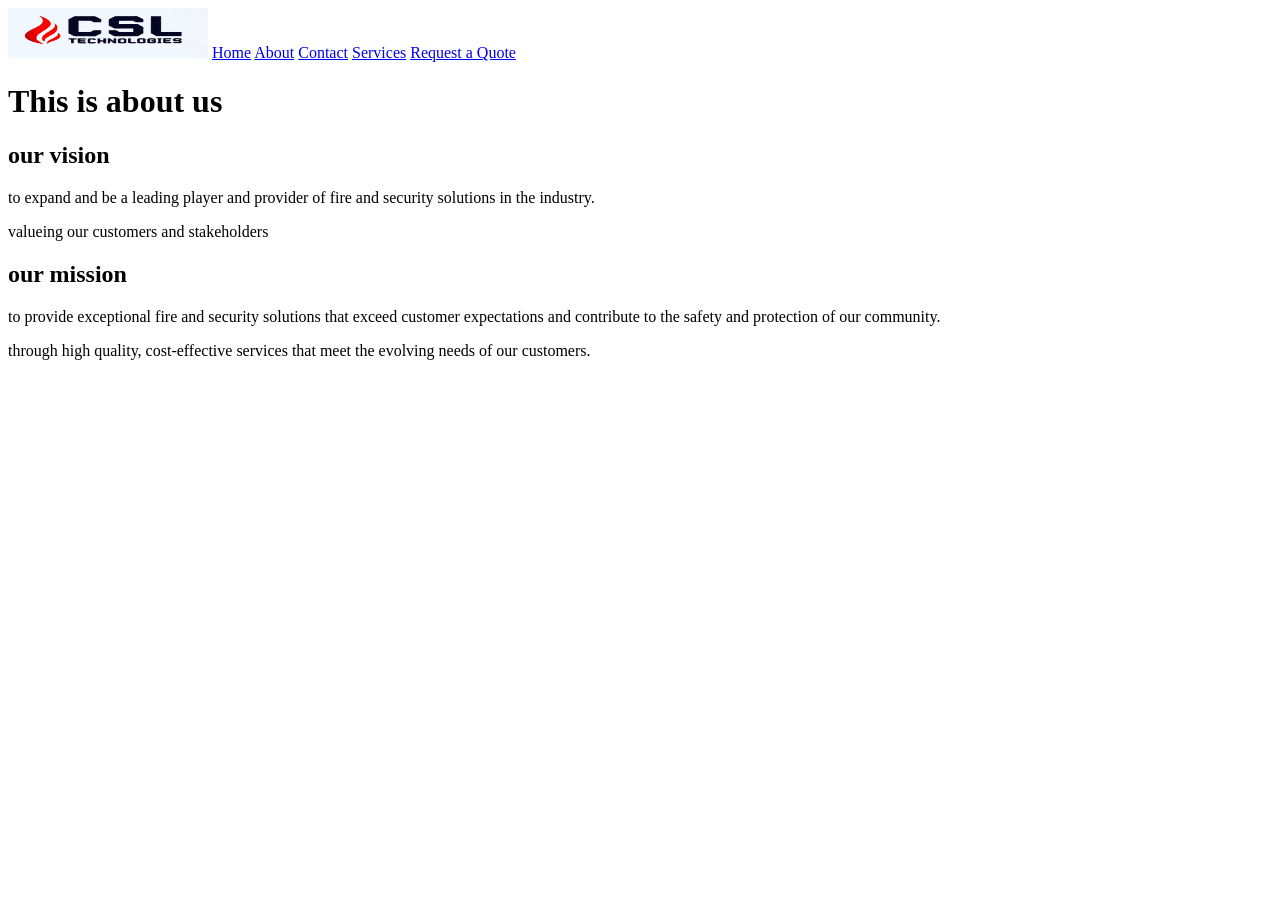
==== about.html @ 2d1422b3 "initial commit" ====
<!DOCTYPE html>
<html lang="en">
<head>
    <meta charset="UTF-8">
    <meta name="viewport" content="width=device-width, initial-scale=1.0">
    <title>Document</title>
</head>
<body>
    <header>
        <img src="images\csl logo.jpg" alt="CSL Logo" width="200" height="50">
        <a href="index.html">Home</a>
        <a href="about.html">About</a>
        <a href="contact.html">Contact</a>
        <a href="services.html">Services</a>
        <a href="requestaqoaut.html">Request a Quote</a>
    </header>
    <h1>This is about us</h1>
    <h2>our vision</h2>
    <p>to expand and be a leading player and provider of fire and security solutions in the industry.</p>
    <p>valueing our customers and stakeholders</p>
    <h2>our mission</h2>
    <p>to provide exceptional fire and security solutions that exceed customer expectations and contribute to the safety and protection of our community.</p>
    <p>through high quality, cost-effective services that meet the evolving needs of our customers.</p>
</body>
</html>
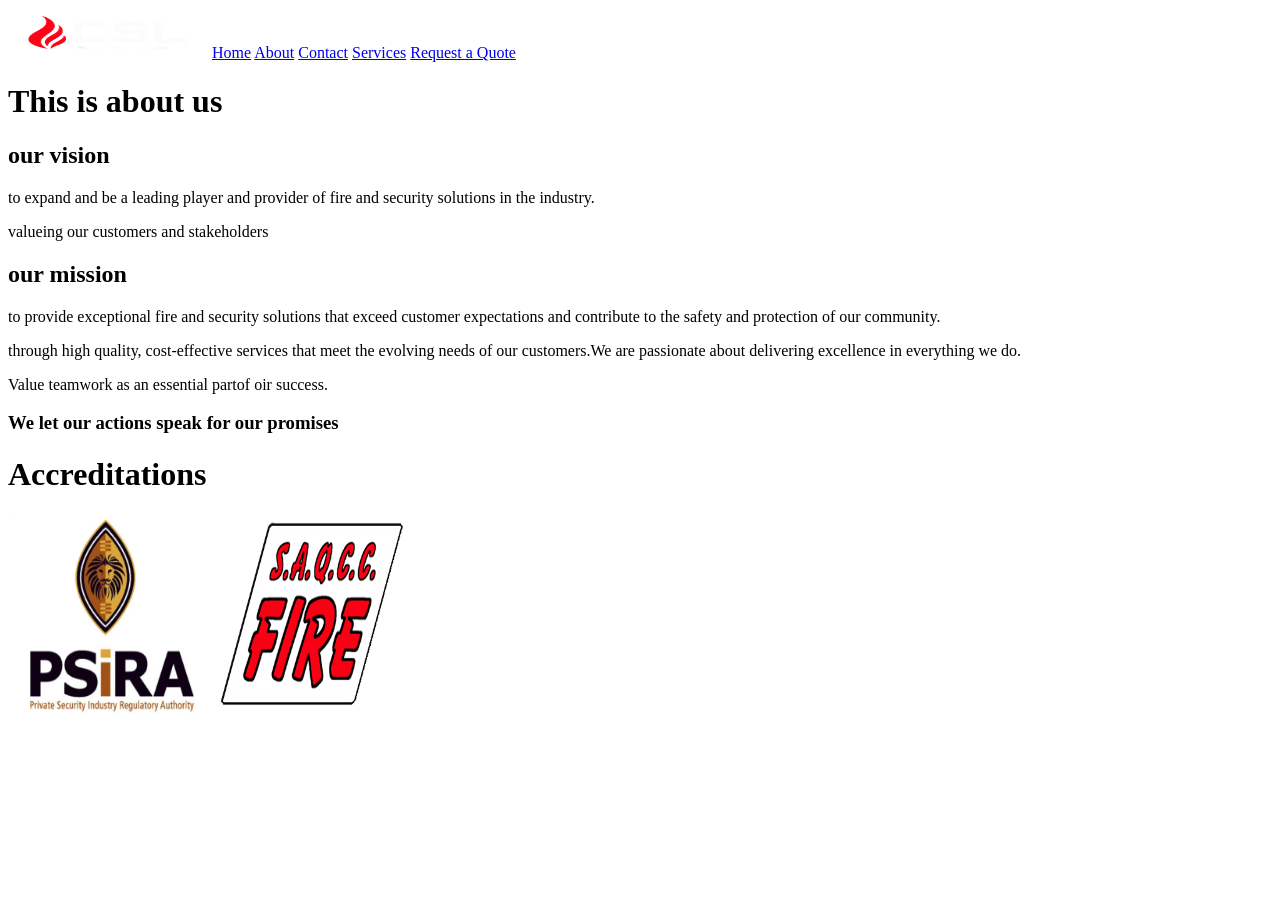
==== commit 134ccd2d: "changed logo; added css code for the header;" ====
--- a/about.html
+++ b/about.html
@@ -3,11 +3,12 @@
 <head>
     <meta charset="UTF-8">
     <meta name="viewport" content="width=device-width, initial-scale=1.0">
+    <link rel="stylesheet" href="C:\Users\ladon\OneDrive\Documentos\ST10521534_Mdhluli_WEDE5020_POE\css\style.css">
     <title>Document</title>
 </head>
 <body>
-    <header>
-        <img src="images\csl logo.jpg" alt="CSL Logo" width="200" height="50">
+    <header class="site-header">
+        <img src="images\csl black logo.png" alt="csl logo" width="200" height="50" class="logo">
         <a href="index.html">Home</a>
         <a href="about.html">About</a>
         <a href="contact.html">Contact</a>
@@ -20,6 +21,12 @@
     <p>valueing our customers and stakeholders</p>
     <h2>our mission</h2>
     <p>to provide exceptional fire and security solutions that exceed customer expectations and contribute to the safety and protection of our community.</p>
-    <p>through high quality, cost-effective services that meet the evolving needs of our customers.</p>
+    <p>through high quality, cost-effective services that meet the evolving needs of our customers.We are passionate about delivering excellence in everything we do.</p>
+    <p> Value teamwork as an essential partof oir success.</p>
+    <h3>We let our actions speak for our promises</h3>
+
+    <h1>Accreditations</h1>
+    <img src="images\psira.webp" alt="psira accreditation" width="200" height="200">
+    <img src="images\S.A.Q.C.C.png" alt="S.A.Q.C.C accreditation" width="200" height="200">
 </body>
 </html>
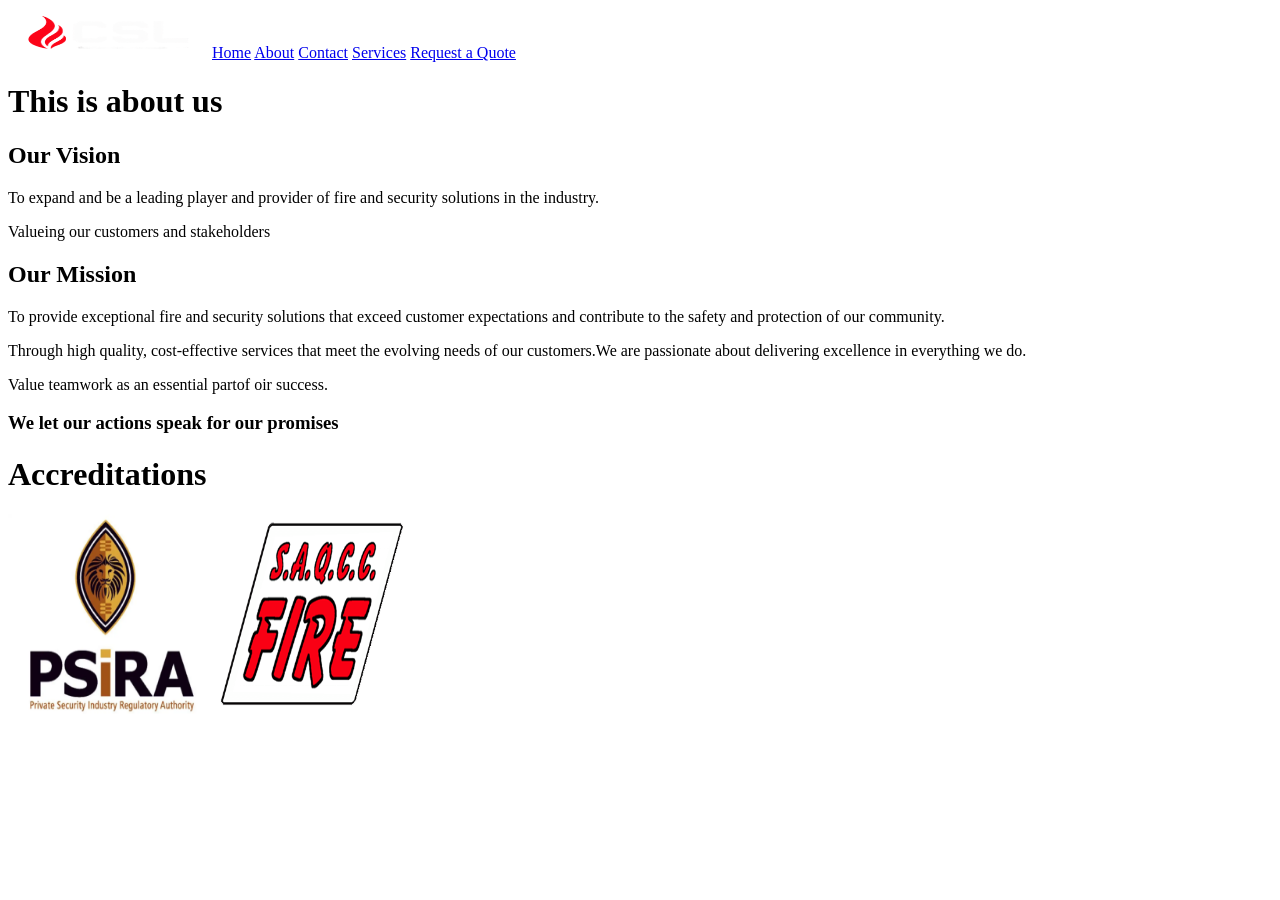
==== commit b535bc18: "fixed spelling errors and fixed css colours" ====
--- a/about.html
+++ b/about.html
@@ -16,12 +16,12 @@
         <a href="requestaqoaut.html">Request a Quote</a>
     </header>
     <h1>This is about us</h1>
-    <h2>our vision</h2>
-    <p>to expand and be a leading player and provider of fire and security solutions in the industry.</p>
-    <p>valueing our customers and stakeholders</p>
-    <h2>our mission</h2>
-    <p>to provide exceptional fire and security solutions that exceed customer expectations and contribute to the safety and protection of our community.</p>
-    <p>through high quality, cost-effective services that meet the evolving needs of our customers.We are passionate about delivering excellence in everything we do.</p>
+    <h2>Our Vision</h2>
+    <p>To expand and be a leading player and provider of fire and security solutions in the industry.</p>
+    <p>Valueing our customers and stakeholders</p>
+    <h2>Our Mission</h2>
+    <p>To provide exceptional fire and security solutions that exceed customer expectations and contribute to the safety and protection of our community.</p>
+    <p>Through high quality, cost-effective services that meet the evolving needs of our customers.We are passionate about delivering excellence in everything we do.</p>
     <p> Value teamwork as an essential partof oir success.</p>
     <h3>We let our actions speak for our promises</h3>
 
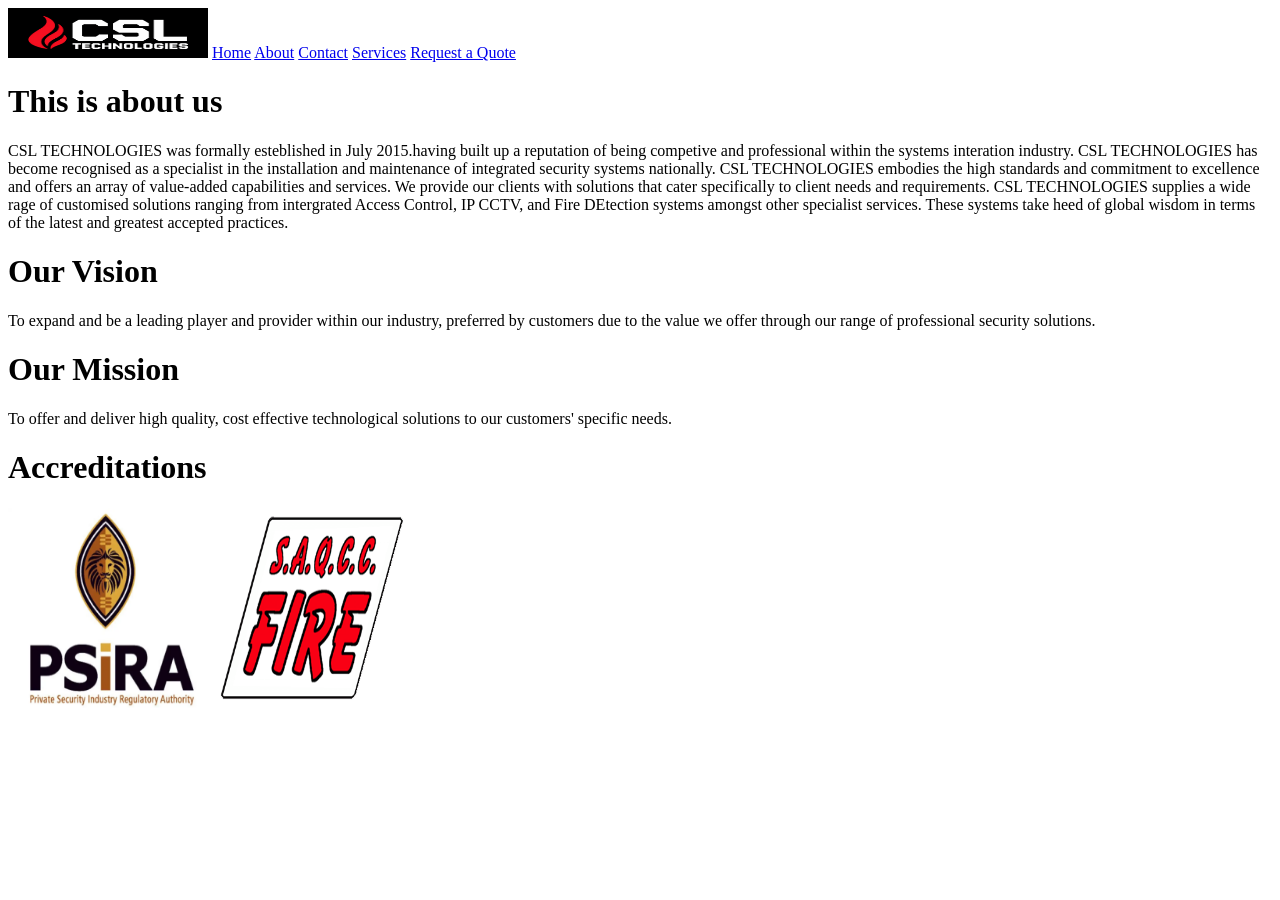
==== commit f5c61de8: "final updated logo linked to all pages" ====
--- a/about.html
+++ b/about.html
@@ -8,7 +8,7 @@
 </head>
 <body>
     <header class="site-header">
-        <img src="images\csl black logo.png" alt="csl logo" width="200" height="50" class="logo">
+        <img src="images\csl final logo.png" alt="csl logo" width="200" height="50" class="logo">
         <a href="index.html">Home</a>
         <a href="about.html">About</a>
         <a href="contact.html">Contact</a>
@@ -16,14 +16,14 @@
         <a href="requestaqoaut.html">Request a Quote</a>
     </header>
     <h1>This is about us</h1>
-    <h2>Our Vision</h2>
-    <p>To expand and be a leading player and provider of fire and security solutions in the industry.</p>
-    <p>Valueing our customers and stakeholders</p>
-    <h2>Our Mission</h2>
-    <p>To provide exceptional fire and security solutions that exceed customer expectations and contribute to the safety and protection of our community.</p>
-    <p>Through high quality, cost-effective services that meet the evolving needs of our customers.We are passionate about delivering excellence in everything we do.</p>
-    <p> Value teamwork as an essential partof oir success.</p>
-    <h3>We let our actions speak for our promises</h3>
+   
+   <p>CSL TECHNOLOGIES was formally esteblished in July 2015.having built up a reputation of being competive and professional within the systems interation industry. CSL TECHNOLOGIES has become recognised as a specialist in the installation and maintenance of integrated security systems nationally.
+     CSL TECHNOLOGIES embodies the high standards and commitment to excellence and offers an array of value-added capabilities and services. We provide our clients with solutions that cater specifically to client needs and requirements.
+      CSL TECHNOLOGIES supplies a wide rage of customised solutions ranging from intergrated Access Control, IP CCTV, and Fire DEtection systems amongst other specialist services. These systems take heed of global wisdom in terms of the latest and greatest accepted practices.</p>
+      <h1>Our Vision</h1>
+      <p>To expand and be a leading player and provider within our industry, preferred by customers due to the value we offer through our range of professional security solutions.</p>
+      <h1>Our Mission</h1>
+      <p>To offer and deliver high quality, cost effective technological solutions to our customers' specific needs.</p>
 
     <h1>Accreditations</h1>
     <img src="images\psira.webp" alt="psira accreditation" width="200" height="200">
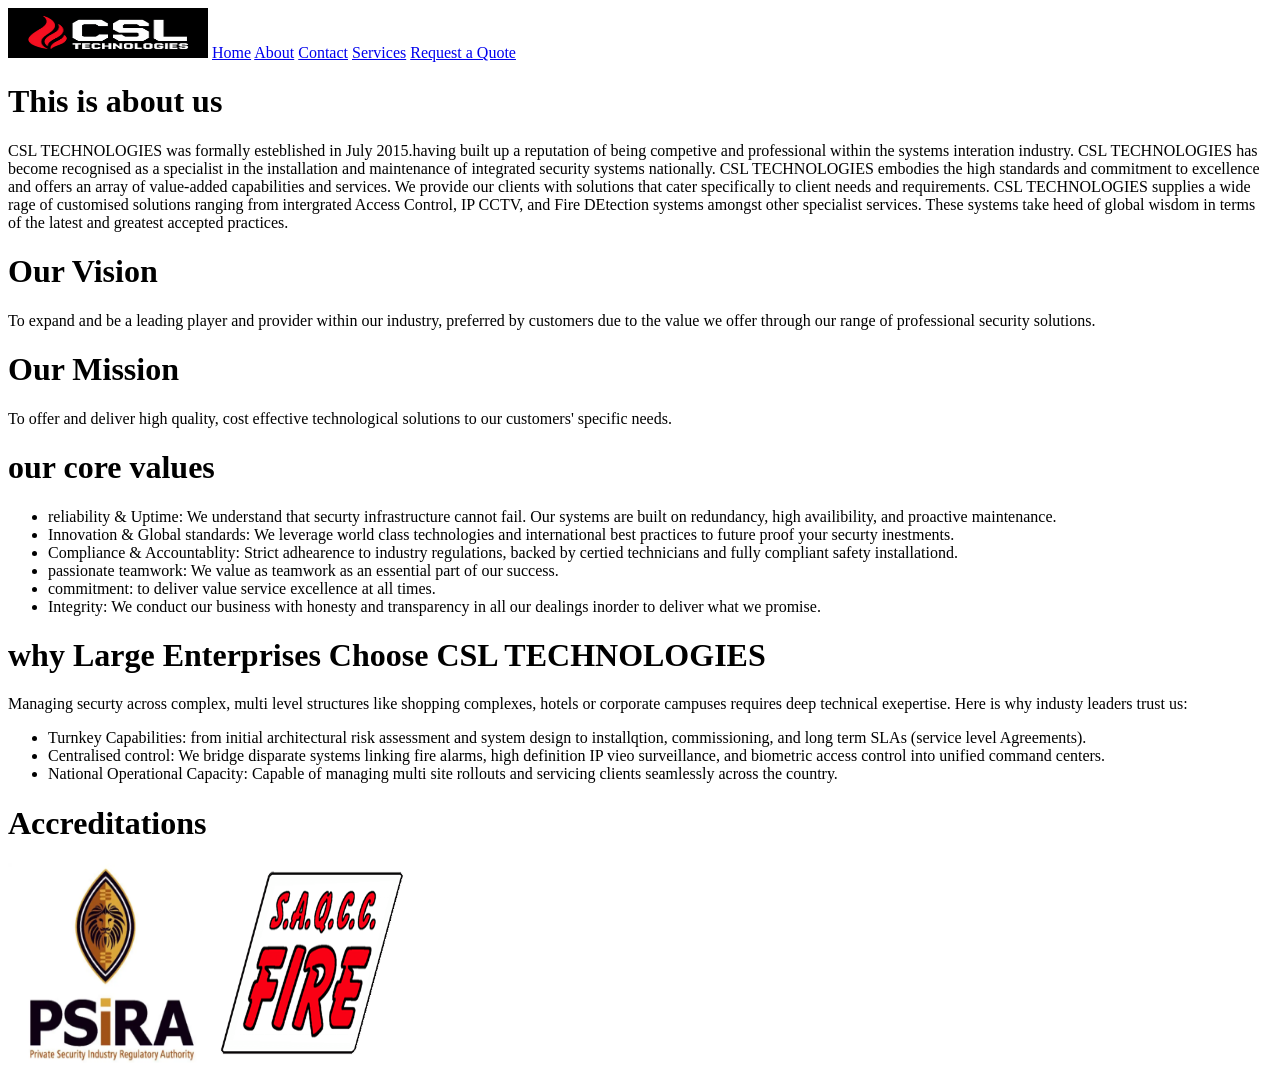
==== commit a0f99765: "updated about&index page" ====
--- a/about.html
+++ b/about.html
@@ -24,6 +24,22 @@
       <p>To expand and be a leading player and provider within our industry, preferred by customers due to the value we offer through our range of professional security solutions.</p>
       <h1>Our Mission</h1>
       <p>To offer and deliver high quality, cost effective technological solutions to our customers' specific needs.</p>
+      <h1>our core values</h1>
+      <ul>
+        <li>reliability & Uptime: We understand that securty infrastructure cannot fail. Our systems are built on redundancy, high availibility, and proactive maintenance.</li>
+        <li>Innovation & Global standards: We leverage world class technologies and international best practices to future proof your securty inestments.</li>
+        <li>Compliance & Accountablity: Strict adhearence to industry regulations, backed by certied technicians and fully compliant safety installationd.</li>
+        <li>passionate teamwork: We value as teamwork as an essential part of our success.</li>
+        <li>commitment: to deliver value service excellence at all times.</li>
+        <li>Integrity: We conduct our business with honesty and transparency in all our dealings inorder to deliver what we promise.</li>
+      </ul>
+      <h1>why Large Enterprises Choose CSL TECHNOLOGIES</h1>
+      <p>Managing securty across complex, multi level structures like shopping complexes, hotels or corporate campuses requires deep technical exepertise. Here is why industy leaders trust us:</p>
+      <ul>
+        <li>Turnkey Capabilities: from initial architectural risk assessment and system design to installqtion, commissioning, and long term SLAs (service level Agreements).</li>
+        <li>Centralised control: We bridge disparate systems linking fire alarms, high definition IP vieo surveillance, and biometric access control into unified command centers.</li>
+        <li>National Operational Capacity: Capable of managing multi site rollouts and servicing clients seamlessly across the country.</li>
+      </ul>
 
     <h1>Accreditations</h1>
     <img src="images\psira.webp" alt="psira accreditation" width="200" height="200">
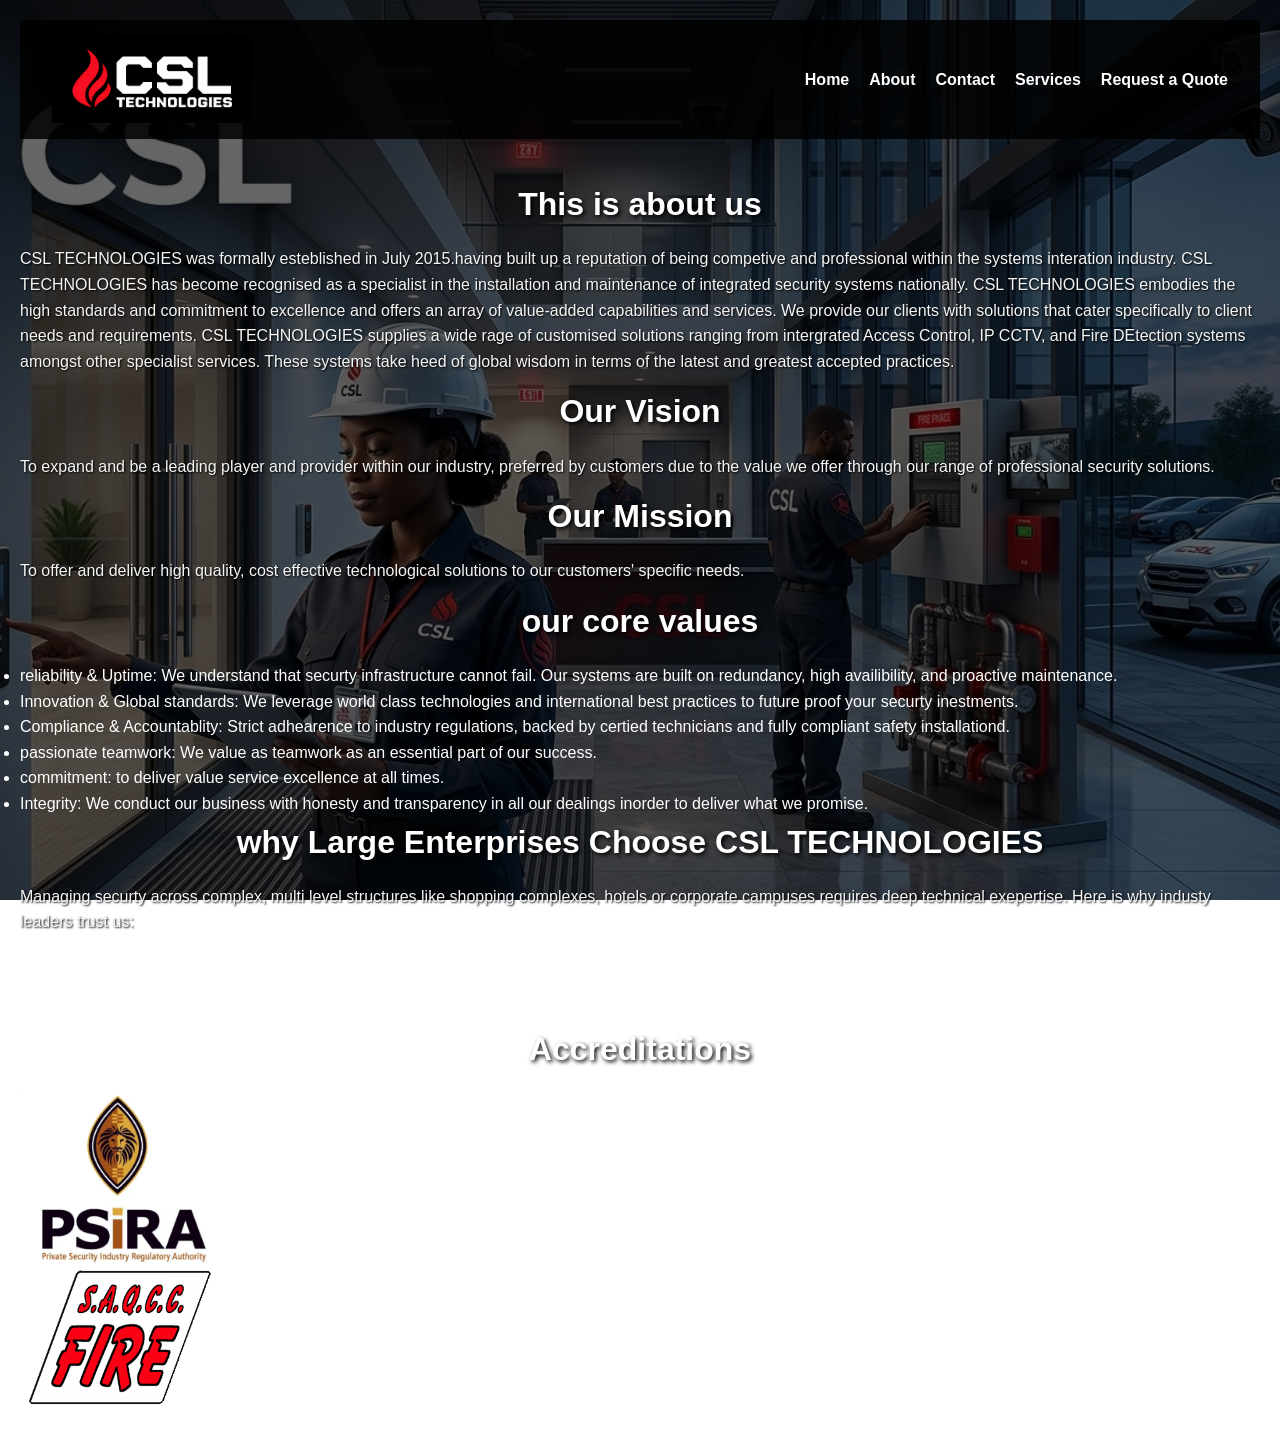
==== commit d8c0c6ec: "fixed css" ====
--- a/about.html
+++ b/about.html
@@ -3,8 +3,8 @@
 <head>
     <meta charset="UTF-8">
     <meta name="viewport" content="width=device-width, initial-scale=1.0">
-    <link rel="stylesheet" href="C:\Users\ladon\OneDrive\Documentos\ST10521534_Mdhluli_WEDE5020_POE\css\style.css">
-    <title>Document</title>
+    <link rel="stylesheet" href="css/style.css">
+    <title>About US -CSL Technologies</title>
 </head>
 <body>
     <header class="site-header">
@@ -13,7 +13,7 @@
         <a href="about.html">About</a>
         <a href="contact.html">Contact</a>
         <a href="services.html">Services</a>
-        <a href="requestaqoaut.html">Request a Quote</a>
+        <a href="requestaQuote.html">Request a Quote</a>
     </header>
     <h1>This is about us</h1>
    
--- a/css/style.css
+++ b/css/style.css
@@ -0,0 +1,239 @@
+/*  RESET */
+
+* {
+    margin: 0;
+    padding: 0;
+    box-sizing: border-box;
+}
+/*  BODY */
+
+body {
+    font-family: Arial, sans-serif;
+    line-height: 1.6;
+    color: #ffffff;
+
+    background-image: url("../images/hero\ image.jpg");
+    background-size: cover;
+    background-position: center;
+    background-repeat: no-repeat;
+    background-attachment: fixed;
+
+    min-height: 100vh;
+    padding: 1.25rem;
+}
+
+/* Optional dark overlay effect */
+body::before {
+    content: "";
+    position: fixed;
+    top: 0;
+    left: 0;
+    width: 100%;
+    height: 100%;
+    background: rgba(0, 0, 0, 0.6);
+    z-index: -1;
+}
+
+/*  HEADER */
+
+.site-header {
+    display: flex;
+    align-items: center;
+    gap: 1.25rem;
+    background-color: oklab(0% 0 0 / 0.85);
+    padding: 1rem 2rem;
+    margin-bottom: 2.5rem;
+    width: 100%;
+}
+
+.logo {
+    margin-right: auto;
+    max-width: 100%;
+    height: auto;
+}
+
+/*  NAVIGATION */
+
+.site-header a {
+    color: #ffffff;
+    text-decoration: none;
+    font-weight: bold;
+    font-size: 1rem;
+    transition: color 0.3s ease;
+}
+
+.site-header a:hover {
+    color: #d62839;
+}
+
+/* HEADINGS */
+
+h1 {
+    text-align: center;
+    color: #ffffff;
+    margin-bottom: 1rem;
+    font-size: 2rem;
+    text-shadow: 2px 2px 4px #000000;
+}
+
+h2 {
+    color: #d62839;
+    margin-top: 1.5rem;
+    margin-bottom: 0.75rem;
+    text-align: center;
+    font-size: 1.5rem;
+    text-shadow: 2px 2px 4px #000000;
+}
+
+/* PARAGRAPHS */
+
+p {
+    margin-bottom: 0.75rem;
+    font-size: 1rem;
+    color: #f5f5f5;
+    text-shadow: 1px 1px 2px #000000;
+}
+
+/*  LINKS */
+
+a {
+    color: #d62839;
+}
+
+a:hover {
+    color: #d62839;
+}
+
+/*  IMAGES */
+
+img {
+    max-width: 100%;
+    height: auto;
+    display: block;
+}
+
+/*  FORMS */
+
+form {
+    width: 80%;
+    margin: auto;
+}
+
+input,
+textarea,
+select {
+    width: 100%;
+    padding: 0.75rem;
+    margin-bottom: 1rem;
+    border: none;
+    border-radius: 0.3rem;
+}
+
+button,
+input[type="submit"] {
+    background-color: #d62839;
+    color: white;
+    padding: 0.75rem 1.25rem;
+    border: none;
+    border-radius: 0.3rem;
+    cursor: pointer;
+}
+
+button:hover,
+input[type="submit"]:hover {
+    background-color: #d62839;
+}
+
+/* FOOTER */
+
+footer {
+    text-align: center;
+    padding: 1rem;
+    background-color: rgba(0, 0, 0, 0.85);
+    margin-top: 2rem;
+    color: white;
+}
+
+/* RESPONSIVE DESIGN */
+
+@media (max-width: 768px) {
+
+    .site-header {
+        flex-direction: column;
+        text-align: center;
+    }
+
+    .logo {
+        margin-right: 0;
+        margin-bottom: 0.625rem;
+    }
+
+    h1 {
+        font-size: 1.7rem;
+    }
+
+    h2 {
+        font-size: 1.3rem;
+    }
+
+    p {
+        font-size: 0.95rem;
+    }
+
+    body {
+        background-attachment: scroll;
+    }
+}
+
+  /* Style all error messages */
+  small {
+    color: red;
+    font-size: 0.9em;
+    font-weight: bold;
+    margin-top: 2px;
+    display: block;
+  }
+
+  /* Optional: style the success message */
+  #message {
+    margin-top: 10px;
+    font-size: 1em;
+    font-weight: bold;
+    color: rgb(0, 0, 0);
+  }
+
+  /* Optional: highlight invalid inputs */
+  input:invalid {
+    border: 2px solid red;
+  }
+
+  
+
+  /* cards for servise page*/
+  .card1 {
+    background-color: #000000;
+    border: 3px solid #d62839;
+    border-radius: 35px;
+    padding: 20px;
+    width: 320px;
+    text-align: center;
+    display: flex;
+    flex-direction: column;
+    align-items: center;
+    box-shadow: #d62839;
+  }
+
+  body.burning {
+    filter:sepia(80%) brightness(0.4) contrast(150%);
+  }
+
+  #burnCanvas{
+    position: fixed;
+    top: 0;
+    left: 0;
+    width: 100%;
+    height: 100%;
+    pointer-events: none;
+    z-index: 9999;
+    display: none;
+  }
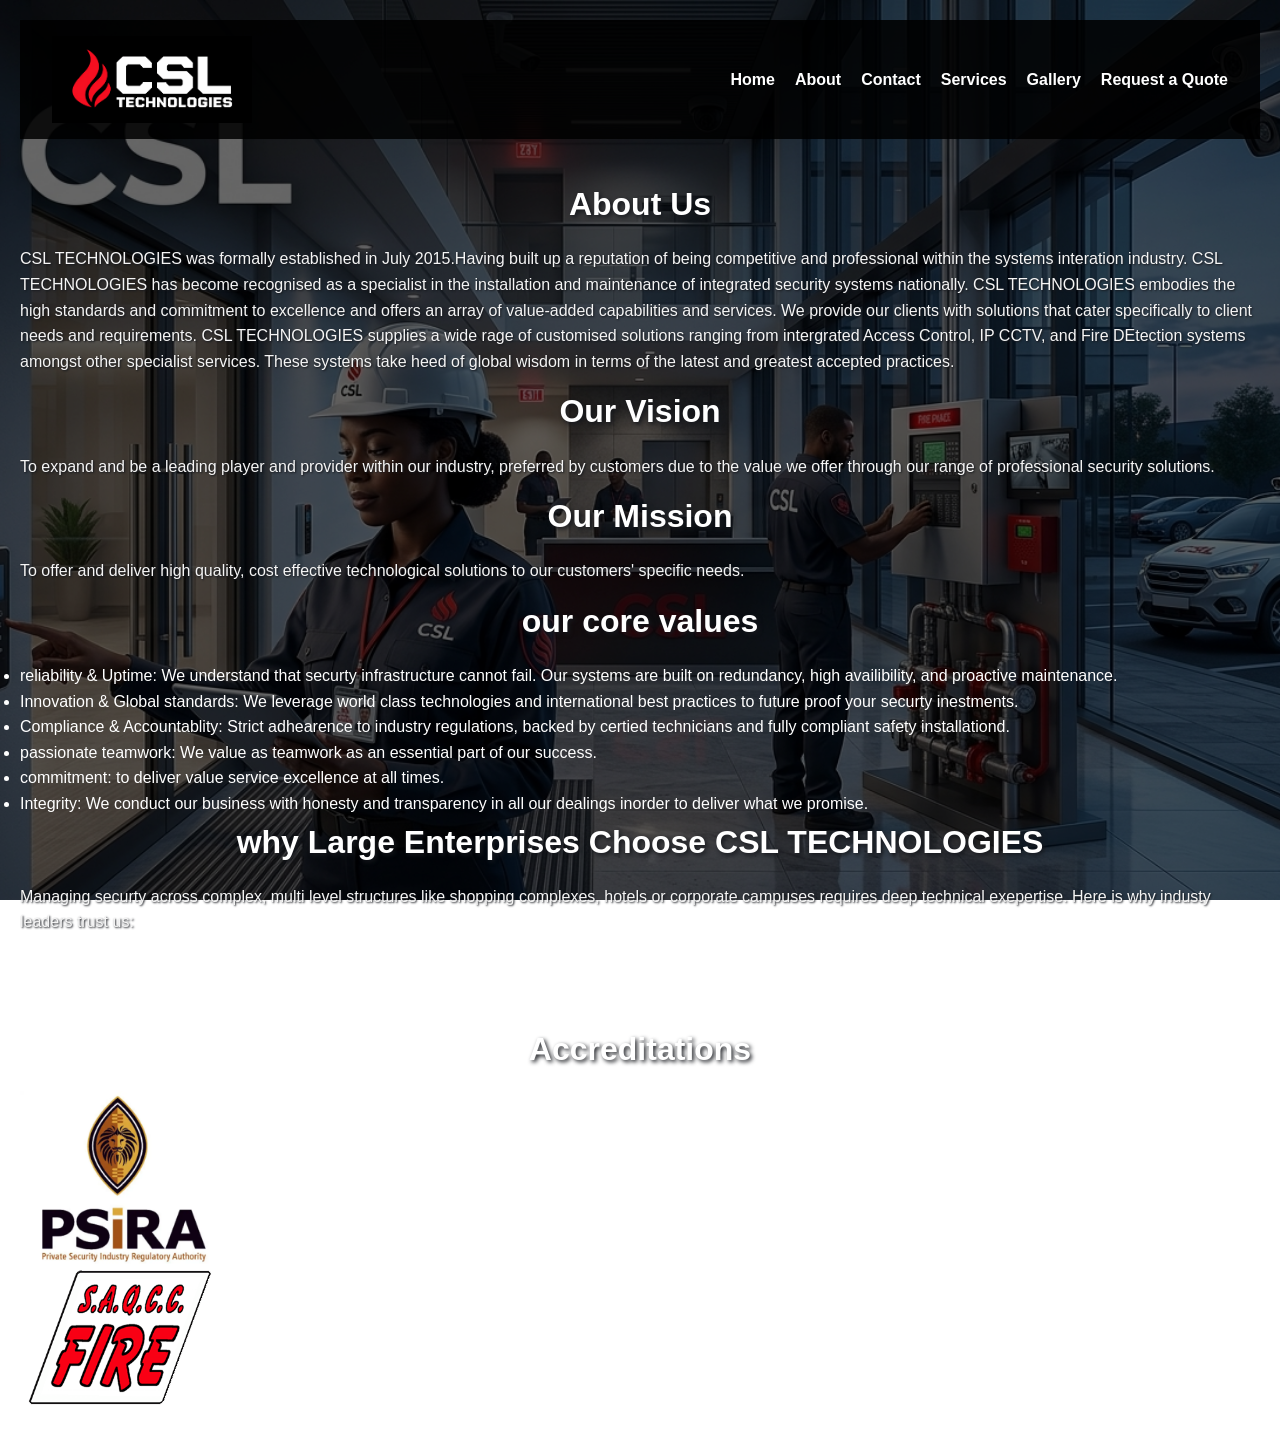
==== commit 1a884fbe: "made all finale changes and added final" ====
--- a/about.html
+++ b/about.html
@@ -4,20 +4,25 @@
     <meta charset="UTF-8">
     <meta name="viewport" content="width=device-width, initial-scale=1.0">
     <link rel="stylesheet" href="css/style.css">
+    <script src="js/nav.js" defer></script>
     <title>About US -CSL Technologies</title>
 </head>
 <body>
     <header class="site-header">
-        <img src="images\csl final logo.png" alt="csl logo" width="200" height="50" class="logo">
+    <img src="images\csl final logo.png" alt="CSL Technologies logo" width="200" height="50" class="logo">
+    <button type="button" class="nav-toggle" aria-expanded="false" aria-controls="site-nav" aria-label="Menu">&#9776;</button>
+    <nav id="site-nav" class="site-nav">
         <a href="index.html">Home</a>
         <a href="about.html">About</a>
         <a href="contact.html">Contact</a>
         <a href="services.html">Services</a>
+        <a href="gallery.html">Gallery</a>
         <a href="requestaQuote.html">Request a Quote</a>
-    </header>
-    <h1>This is about us</h1>
+    </nav>
+</header>
+    <h1>About Us</h1>
    
-   <p>CSL TECHNOLOGIES was formally esteblished in July 2015.having built up a reputation of being competive and professional within the systems interation industry. CSL TECHNOLOGIES has become recognised as a specialist in the installation and maintenance of integrated security systems nationally.
+   <p>CSL TECHNOLOGIES was formally established in July 2015.Having built up a reputation of being competitive and professional within the systems interation industry. CSL TECHNOLOGIES has become recognised as a specialist in the installation and maintenance of integrated security systems nationally.
      CSL TECHNOLOGIES embodies the high standards and commitment to excellence and offers an array of value-added capabilities and services. We provide our clients with solutions that cater specifically to client needs and requirements.
       CSL TECHNOLOGIES supplies a wide rage of customised solutions ranging from intergrated Access Control, IP CCTV, and Fire DEtection systems amongst other specialist services. These systems take heed of global wisdom in terms of the latest and greatest accepted practices.</p>
       <h1>Our Vision</h1>
--- a/css/style.css
+++ b/css/style.css
@@ -1,11 +1,9 @@
-/*  RESET */
 
 * {
     margin: 0;
     padding: 0;
     box-sizing: border-box;
 }
-/*  BODY */
 
 body {
     font-family: Arial, sans-serif;
@@ -22,7 +20,6 @@
     padding: 1.25rem;
 }
 
-/* Optional dark overlay effect */
 body::before {
     content: "";
     position: fixed;
@@ -34,7 +31,6 @@
     z-index: -1;
 }
 
-/*  HEADER */
 
 .site-header {
     display: flex;
@@ -52,7 +48,6 @@
     height: auto;
 }
 
-/*  NAVIGATION */
 
 .site-header a {
     color: #ffffff;
@@ -66,14 +61,13 @@
     color: #d62839;
 }
 
-/* HEADINGS */
 
 h1 {
     text-align: center;
     color: #ffffff;
     margin-bottom: 1rem;
     font-size: 2rem;
-    text-shadow: 2px 2px 4px #000000;
+    text-shadow: 2px 2px 4px #16181d;
 }
 
 h2 {
@@ -82,19 +76,19 @@
     margin-bottom: 0.75rem;
     text-align: center;
     font-size: 1.5rem;
-    text-shadow: 2px 2px 4px #000000;
-}
-
-/* PARAGRAPHS */
+    text-shadow: 2px 2px 4px #16181d;
+}
+
+
 
 p {
     margin-bottom: 0.75rem;
     font-size: 1rem;
     color: #f5f5f5;
-    text-shadow: 1px 1px 2px #000000;
-}
-
-/*  LINKS */
+    text-shadow: 1px 1px 2px #16181d;
+}
+
+
 
 a {
     color: #d62839;
@@ -104,7 +98,7 @@
     color: #d62839;
 }
 
-/*  IMAGES */
+
 
 img {
     max-width: 100%;
@@ -112,7 +106,7 @@
     display: block;
 }
 
-/*  FORMS */
+
 
 form {
     width: 80%;
@@ -144,7 +138,7 @@
     background-color: #d62839;
 }
 
-/* FOOTER */
+
 
 footer {
     text-align: center;
@@ -154,7 +148,7 @@
     color: white;
 }
 
-/* RESPONSIVE DESIGN */
+
 
 @media (max-width: 768px) {
 
@@ -185,7 +179,7 @@
     }
 }
 
-  /* Style all error messages */
+  
   small {
     color: red;
     font-size: 0.9em;
@@ -194,7 +188,7 @@
     display: block;
   }
 
-  /* Optional: style the success message */
+ 
   #message {
     margin-top: 10px;
     font-size: 1em;
@@ -202,16 +196,16 @@
     color: rgb(0, 0, 0);
   }
 
-  /* Optional: highlight invalid inputs */
+  
   input:invalid {
     border: 2px solid red;
   }
 
   
 
-  /* cards for servise page*/
+ 
   .card1 {
-    background-color: #000000;
+    background-color: #16181d;
     border: 3px solid #d62839;
     border-radius: 35px;
     padding: 20px;
@@ -237,3 +231,317 @@
     z-index: 9999;
     display: none;
   }
+
+  .services-grid{
+    display: grid;
+    grid-template-columns: repeat (auto-fit, minmax(300px, 1fr));
+    gap: 30px;
+    padding: 40px 20px;
+    max-width: 1200px;
+    margin: 0 auto;
+  }
+
+  .service-card{
+    background: #ffffff;
+    border: 1px solid #e0e0e0;
+    border-radius: 8px;
+    overflow: hidden;
+    text-decoration: none;
+    color: inherit;
+    transition: transform 0.3 ease, box-shadow 0.3 ease;
+    display: flex;
+    flex-direction: column;
+  }
+
+  .service-card:hover{
+    transform: translateY(-5px);
+    box-shadow: 0 10px 20px rgba(0,0,0,0.1);
+  }
+
+  .service-card .img img{
+    width: 100%;
+    height:200px;
+    object-fit: cover;
+  }
+
+  .service-card .card-content{
+    padding: 20px;
+    display: flex;
+    flex-direction: column;
+    flex-grow: 1;
+  }
+
+  .service-card h3{
+    margin-top: 0;
+    color: #16181d;
+    font-size: 1.25rem;
+  }
+
+  .service-card p {
+    color : #555;
+    font-size: 0.95rem;
+    line-height: 1.5;
+    flex-grow: 1;
+  }
+
+  .card-link{
+    margin-top: 15px;
+    font-weight: bold;
+    color: #16181d;
+    font-size: 0.9rem;
+  }
+
+  .bottom-quote-container {
+    text-align: center;
+    margin: 40px 0 20px 0;
+    padding: 20px 0;
+}
+
+.red-quote-btn {
+    display: inline-block;
+    background-color: #d62839; 
+    color: #ffffff;
+    font-size: 1.1rem;
+    font-weight: bold;
+    text-decoration: none;
+    padding: 14px 32px;
+    border-radius: 5px;
+    box-shadow: 0 4px 10px #d62839;
+    transition: background-color 0.3s ease, transform 0.2s ease, box-shadow 0.3s ease;
+}
+
+.red-quote-btn:hover {
+    background-color: #d62839; 
+    transform: translateY(-2px);
+    box-shadow: 0 6px 15px #d62839;
+}
+
+.red-quote-btn:active {
+    transform: translateY(0);
+}
+
+.nav-toggle {
+    display: none;
+    margin-left: auto;
+    background: none;
+    border: 2px solid #d62839;
+    color: #ffffff;
+    font-size: 1.5rem;
+    line-height: 1;
+    padding: 0.4rem 0.75rem;
+    border-radius: 0.3rem;
+    cursor: pointer;
+}
+
+.site-nav {
+    display: flex;
+    align-items: center;
+    gap: 1.25rem;
+}
+
+
+.map {
+    height: 360px;
+    max-width: 900px;
+    margin: 1.5rem auto;
+    border: 2px solid #d62839;
+    border-radius: 0.5rem;
+}
+
+
+.faq {
+    max-width: 900px;
+    margin: 2rem auto;
+    padding: 0 1.25rem;
+}
+
+.faq details {
+    background-color: #16181d;
+    border: 2px solid #d62839;
+    border-radius: 0.5rem;
+    padding: 0.75rem 1rem;
+    margin-bottom: 0.75rem;
+}
+
+.faq summary {
+    cursor: pointer;
+    font-weight: bold;
+    color: #ffffff;
+}
+
+.faq details[open] summary {
+    color: #d62839;
+}
+
+
+.gallery-controls {
+    max-width: 900px;
+    margin: 0 auto 1.5rem;
+}
+
+.gallery-controls label {
+    display: block;
+    font-weight: bold;
+    margin-bottom: 0.25rem;
+}
+
+#gallery-search {
+    background-color: #ffffff;
+    color: #16181d;
+}
+
+.gallery-controls p {
+    text-shadow: none;
+    margin: 0.5rem 0 0;
+}
+
+.filter-buttons {
+    display: flex;
+    flex-wrap: wrap;
+    gap: 0.5rem;
+    margin-bottom: 0.75rem;
+}
+
+.filter-btn {
+    background-color: #16181d;
+    color: #ffffff;
+    border: 2px solid #d62839;
+    border-radius: 999px;
+    padding: 0.5rem 1rem;
+    cursor: pointer;
+}
+
+.filter-btn.is-active {
+    background-color: #d62839;
+}
+
+.gallery-grid {
+    display: grid;
+    grid-template-columns: repeat(auto-fit, minmax(240px, 1fr));
+    gap: 1.25rem;
+    max-width: 1100px;
+    margin: 0 auto;
+}
+
+.gallery-item {
+    background-color: #16181d;
+    color: #ffffff;
+    border: 2px solid #d62839;
+    border-radius: 0.5rem;
+    padding: 0;
+    overflow: hidden;
+    cursor: pointer;
+    text-align: left;
+    transition: transform 0.3s ease;
+}
+
+.gallery-item:hover,
+.gallery-item:focus-visible {
+    transform: translateY(-3px);
+}
+
+.gallery-item img {
+    width: 100%;
+    height: 180px;
+    object-fit: cover;
+}
+
+.gallery-item span {
+    display: block;
+    padding: 0.75rem;
+    font-weight: bold;
+}
+
+
+.lightbox {
+    position: fixed;
+    inset: 0;
+    background-color: rgba(0, 0, 0, 0.9);
+    display: none;
+    align-items: center;
+    justify-content: center;
+    padding: 1rem;
+    z-index: 10000;
+}
+
+.lightbox.open {
+    display: flex;
+}
+
+.lightbox figure {
+    margin: 0;
+    text-align: center;
+    max-width: 90vw;
+}
+
+.lightbox img {
+    max-height: 75vh;
+    margin: 0 auto;
+    border: 3px solid #d62839;
+    border-radius: 0.3rem;
+}
+
+.lightbox figcaption {
+    margin-top: 0.75rem;
+    color: #ffffff;
+}
+
+.lightbox button {
+    position: absolute;
+    width: 3rem;
+    height: 3rem;
+    padding: 0;
+    background-color: #16181d;
+    color: #ffffff;
+    border: 2px solid #d62839;
+    border-radius: 50%;
+    font-size: 1.5rem;
+    cursor: pointer;
+}
+
+.lightbox-close {
+    top: 1rem;
+    right: 1rem;
+}
+
+.lightbox-prev {
+    left: 1rem;
+    top: 50%;
+    transform: translateY(-50%);
+}
+
+.lightbox-next {
+    right: 1rem;
+    top: 50%;
+    transform: translateY(-50%);
+}
+
+
+@media (max-width: 768px) {
+    .nav-toggle {
+        display: block;
+    }
+
+    .site-header {
+        flex-direction: row;
+        flex-wrap: wrap;
+        text-align: left;
+    }
+
+    .logo {
+        margin-bottom: 0;
+    }
+
+    .site-nav {
+        display: none;
+        flex-direction: column;
+        align-items: flex-start;
+        width: 100%;
+        gap: 0.75rem;
+        padding-top: 0.75rem;
+    }
+
+    .site-nav.open {
+        display: flex;
+    }
+}
